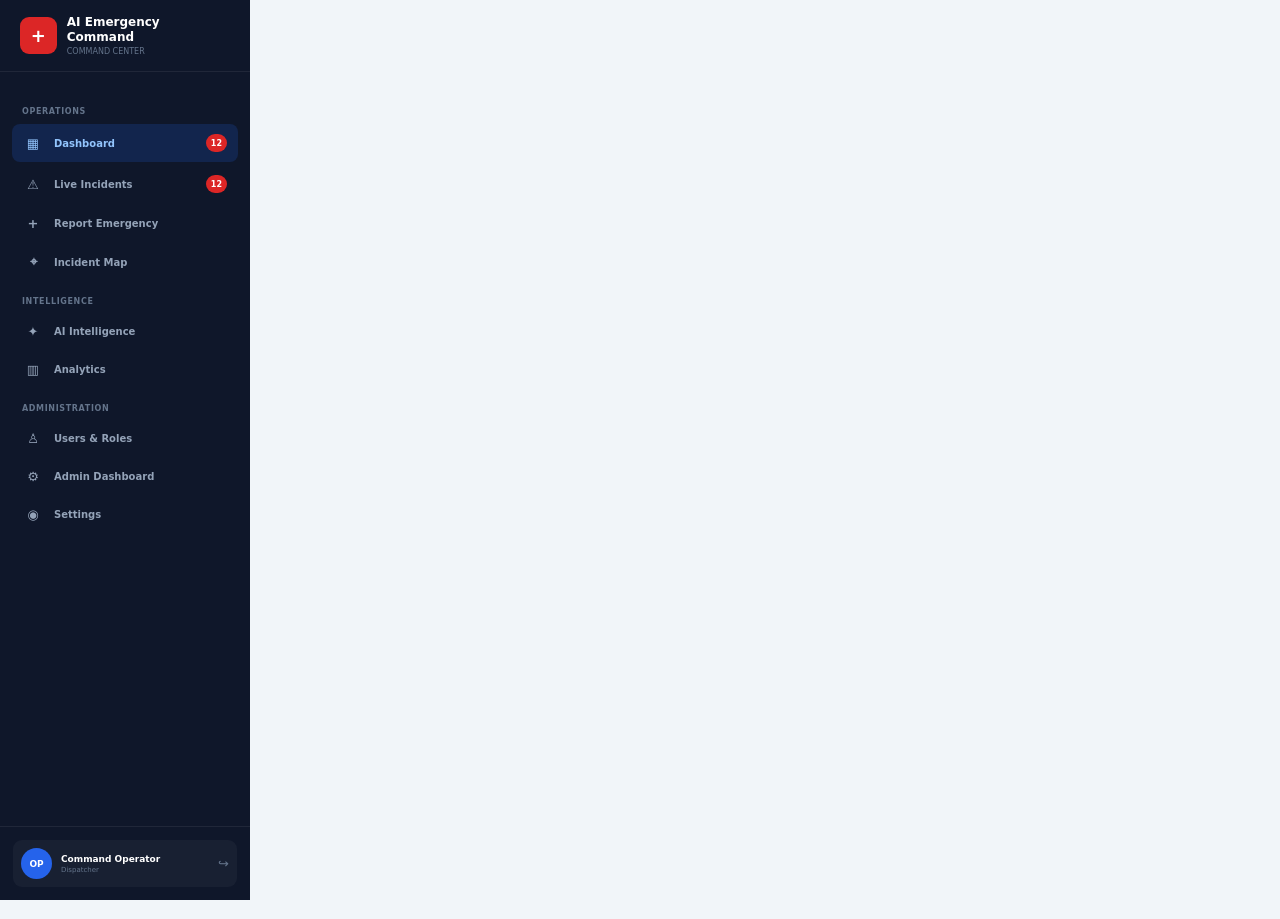
==== dashboard.html @ bc93972a "Create dashboard.html" ====
```html
<!DOCTYPE html>
<html lang="en">
<head>
    <meta charset="UTF-8">
    <meta name="viewport" content="width=device-width, initial-scale=1.0">

    <meta
        name="description"
        content="AI Emergency Command Center live incident dashboard."
    >

    <title>Dashboard | AI Emergency Command Center</title>

    <style>
        /* =====================================================
           RESET & VARIABLES
        ===================================================== */

        * {
            margin: 0;
            padding: 0;
            box-sizing: border-box;
        }

        :root {
            --primary: #2563eb;
            --primary-dark: #1d4ed8;

            --danger: #dc2626;
            --danger-light: #fef2f2;

            --warning: #d97706;
            --warning-light: #fffbeb;

            --success: #16a34a;
            --success-light: #f0fdf4;

            --info: #0891b2;
            --info-light: #ecfeff;

            --dark: #0f172a;
            --text: #1e293b;
            --muted: #64748b;

            --background: #f1f5f9;
            --white: #ffffff;
            --border: #e2e8f0;

            --sidebar-width: 250px;

            --shadow:
                0 8px 25px rgba(15, 23, 42, 0.06);
        }

        html {
            scroll-behavior: smooth;
        }

        body {
            min-height: 100vh;

            font-family:
                Inter,
                ui-sans-serif,
                system-ui,
                -apple-system,
                BlinkMacSystemFont,
                "Segoe UI",
                sans-serif;

            background: var(--background);

            color: var(--text);
        }

        button,
        input,
        select {
            font: inherit;
        }

        button {
            cursor: pointer;
        }

        a {
            text-decoration: none;
            color: inherit;
        }

        /* =====================================================
           APP LAYOUT
        ===================================================== */

        .app {
            min-height: 100vh;
            display: flex;
        }

        /* =====================================================
           SIDEBAR
        ===================================================== */

        .sidebar {
            width: var(--sidebar-width);
            height: 100vh;

            position: fixed;
            left: 0;
            top: 0;

            display: flex;
            flex-direction: column;

            background: #0f172a;

            color: white;

            z-index: 100;

            transition: transform .25s ease;
        }

        .sidebar-header {
            height: 72px;

            padding: 0 20px;

            display: flex;
            align-items: center;

            border-bottom:
                1px solid rgba(255,255,255,.07);
        }

        .brand {
            display: flex;
            align-items: center;
            gap: 10px;
        }

        .brand-icon {
            width: 37px;
            height: 37px;

            display: grid;
            place-items: center;

            border-radius: 9px;

            background: var(--danger);

            font-weight: 900;
            font-size: 18px;
        }

        .brand-name strong {
            display: block;

            font-size: 12px;
            line-height: 1.2;
        }

        .brand-name span {
            display: block;

            margin-top: 3px;

            color: #64748b;

            font-size: 8px;
        }

        /* =====================================================
           NAVIGATION
        ===================================================== */

        .sidebar-nav {
            flex: 1;

            padding: 18px 12px;

            overflow-y: auto;
        }

        .nav-section-title {
            padding: 0 10px;

            margin:
                17px 0
                8px;

            color: #64748b;

            font-size: 8px;
            font-weight: 800;

            text-transform: uppercase;

            letter-spacing: .08em;
        }

        .nav-item {
            width: 100%;

            display: flex;
            align-items: center;
            gap: 11px;

            padding: 10px 11px;

            margin-bottom: 3px;

            border-radius: 8px;

            color: #94a3b8;

            font-size: 10px;
            font-weight: 600;

            border: none;

            background: transparent;

            text-align: left;

            transition: .2s;
        }

        .nav-item:hover {
            background: rgba(255,255,255,.05);
            color: white;
        }

        .nav-item.active {
            background: rgba(37,99,235,.18);
            color: #93c5fd;
        }

        .nav-icon {
            width: 20px;

            text-align: center;

            font-size: 13px;
        }

        .nav-badge {
            margin-left: auto;

            min-width: 20px;
            height: 18px;

            padding: 0 5px;

            display: grid;
            place-items: center;

            border-radius: 20px;

            background: var(--danger);

            color: white;

            font-size: 8px;
            font-weight: 800;
        }

        /* =====================================================
           SIDEBAR FOOTER
        ===================================================== */

        .sidebar-footer {
            padding: 13px;

            border-top:
                1px solid rgba(255,255,255,.07);
        }

        .operator {
            display: flex;
            align-items: center;

            gap: 9px;

            padding: 8px;

            border-radius: 9px;

            background: rgba(255,255,255,.04);
        }

        .avatar {
            width: 31px;
            height: 31px;

            display: grid;
            place-items: center;

            border-radius: 50%;

            background: #2563eb;

            font-size: 9px;
            font-weight: 800;
        }

        .operator-info {
            min-width: 0;
            flex: 1;
        }

        .operator-info strong {
            display: block;

            font-size: 9px;

            white-space: nowrap;
            overflow: hidden;
            text-overflow: ellipsis;
        }

        .operator-info span {
            display: block;

            margin-top: 2px;

            color: #64748b;

            font-size: 7px;
        }

        .logout-button {
            border: none;

            background: transparent;

            color: #64748b;

            font-size: 13px;
        }

        .logout-button:hover {
            color: #f87171;
        }

        /* =====================================================
           MAIN CONTENT
        ===================================================== */

        .main {
            flex: 1;

            margin-left: var(--sidebar-width);

            min-width: 0;
        }

        /* =====================================================
           TOP HEADER
        ===================================================== */

        .topbar {
            height: 72px;

            background: white;

            border-bottom: 1px solid var(--border);

            padding:
                0 27px;

            display: flex;
            align-items: center;
            justify-content: space-between;

            position: sticky;
            top: 0;

            z-index: 50;
        }

        .topbar-left {
            display: flex;
            align-items: center;
            gap: 13px;
        }

        .mobile-menu {
            display: none;

            border: none;
            background: transparent;

            font-size: 19px;
        }

        .page-title h1 {
            font-size: 17px;

            letter-spacing: -.3px;

            color: var(--dark);
        }

        .page-title p {
            margin-top: 3px;

            color: var(--muted);

            font-size: 9px;
        }

        .topbar-right {
            display: flex;
            align-items: center;
            gap: 10px;
        }

        .system-live {
            display: flex;
            align-items: center;
            gap: 7px;

            padding: 7px 10px;

            border: 1px solid #bbf7d0;

            background: var(--success-light);

            border-radius: 7px;

            color: #15803d;

            font-size: 8px;
            font-weight: 800;
        }

        .live-dot {
            width: 6px;
            height: 6px;

            border-radius: 50%;

            background: #22c55e;

            box-shadow:
                0 0 0 4px rgba(34,197,94,.12);
        }

        .notification-button {
            width: 34px;
            height: 34px;

            position: relative;

            display: grid;
            place-items: center;

            border: 1px solid var(--border);

            background: white;

            border-radius: 8px;

            color: #64748b;
        }

        .notification-count {
            position: absolute;

            top: -4px;
            right: -4px;

            width: 15px;
            height: 15px;

            display: grid;
            place-items: center;

            border-radius: 50%;

            background: var(--danger);

            color: white;

            font-size: 7px;
            font-weight: 800;
        }

        /* =====================================================
           PAGE CONTENT
        ===================================================== */

        .content {
            padding: 25px 27px 40px;
        }

        /* =====================================================
           EMERGENCY ALERT
        ===================================================== */

        .emergency-alert {
            display: flex;
            align-items: center;

            gap: 13px;

            padding: 12px 15px;

            margin-bottom: 20px;

            background: #fff7ed;

            border:
                1px solid #fed7aa;

            border-radius: 10px;
        }

        .alert-icon {
            width: 33px;
            height: 33px;

            flex-shrink: 0;

            display: grid;
            place-items: center;

            border-radius: 8px;

            background: #ffedd5;

            color: #ea580c;

            font-size: 14px;
        }

        .alert-content {
            flex: 1;
        }

        .alert-content strong {
            display: block;

            font-size: 10px;

            color: #9a3412;
        }

        .alert-content span {
            display: block;

            margin-top: 3px;

            color: #c2410c;

            font-size: 8px;
        }

        .alert-action {
            border: 1px solid #fdba74;

            background: white;

            color: #c2410c;

            border-radius: 6px;

            padding: 7px 10px;

            font-size: 8px;
            font-weight: 800;
        }

        /* =====================================================
           STAT CARDS
        ===================================================== */

        .stats-grid {
            display: grid;

            grid-template-columns:
                repeat(4, 1fr);

            gap: 13px;

            margin-bottom: 20px;
        }

        .stat-card {
            background: white;

            border: 1px solid var(--border);

            border-radius: 11px;

            padding: 17px;

            box-shadow: var(--shadow);

            position: relative;

            overflow: hidden;
        }

        .stat-card::after {
            content: "";

            position: absolute;

            width: 75px;
            height: 75px;

            border-radius: 50%;

            right: -35px;
            top: -35px;

            opacity: .5;
        }

        .stat-card.red::after {
            background: #fee2e2;
        }

        .stat-card.orange::after {
            background: #ffedd5;
        }

        .stat-card.green::after {
            background: #dcfce7;
        }

        .stat-card.blue::after {
            background: #dbeafe;
        }

        .stat-top {
            display: flex;
            align-items: center;
            justify-content: space-between;
        }

        .stat-label {
            color: var(--muted);

            font-size: 8px;

            text-transform: uppercase;

            font-weight: 800;

            letter-spacing: .05em;
        }

        .stat-icon {
            width: 29px;
            height: 29px;

            display: grid;
            place-items: center;

            border-radius: 7px;

            font-size: 12px;
        }

        .red .stat-icon {
            background: #fee2e2;
            color: var(--danger);
        }

        .orange .stat-icon {
            background: #ffedd5;
            color: #ea580c;
        }

        .green .stat-icon {
            background: #dcfce7;
            color: var(--success);
        }

        .blue .stat-icon {
            background: #dbeafe;
            color: var(--primary);
        }

        .stat-number {
            margin-top: 13px;

            font-size: 25px;

            line-height: 1;

            font-weight: 800;

            color: var(--dark);
        }

        .stat-change {
            margin-top: 8px;

            font-size: 8px;
        }

        .stat-change.up {
            color: var(--danger);
        }

        .stat-change.down {
            color: var(--success);
        }

        .stat-change.neutral {
            color: var(--muted);
        }

        /* =====================================================
           MAIN GRID
        ===================================================== */

        .dashboard-grid {
            display: grid;

            grid-template-columns:
                minmax(0, 1.55fr)
                minmax(300px, .75fr);

            gap: 18px;
        }

        /* =====================================================
           PANEL
        ===================================================== */

        .panel {
            background: white;

            border: 1px solid var(--border);

            border-radius: 11px;

            box-shadow: var(--shadow);

            overflow: hidden;
        }

        .panel-header {
            min-height: 57px;

            padding: 0 16px;

            display: flex;
            align-items: center;
            justify-content: space-between;

            border-bottom:
                1px solid var(--border);
        }

        .panel-title h2 {
            font-size: 11px;

            color: var(--dark);
        }

        .panel-title p {
            margin-top: 3px;

            color: var(--muted);

            font-size: 8px;
        }

        .panel-action {
            border: 1px solid var(--border);

            background: white;

            padding: 6px 9px;

            border-radius: 6px;

            color: var(--muted);

            font-size: 8px;
            font-weight: 700;
        }

        .panel-action:hover {
            border-color: #bfdbfe;
            color: var(--primary);
        }

        /* =====================================================
           INCIDENT TABLE
        ===================================================== */

        .table-wrapper {
            overflow-x: auto;
        }

        table {
            width: 100%;

            border-collapse: collapse;

            min-width: 650px;
        }

        th {
            padding:
                10px 13px;

            text-align: left;

            background: #f8fafc;

            color: #64748b;

            font-size: 7px;

            text-transform: uppercase;

            letter-spacing: .05em;
        }

        td {
            padding:
                12px 13px;

            border-top:
                1px solid #f1f5f9;

            color: #475569;

            font-size: 8px;
        }

        tbody tr {
            cursor: pointer;

            transition: background .15s;
        }

        tbody tr:hover {
            background: #f8fafc;
        }

        .incident-id {
            color: var(--primary);

            font-weight: 800;
        }

        .incident-name {
            color: var(--dark);

            font-weight: 700;
        }

        .incident-location {
            color: #64748b;
        }

        /* =====================================================
           PRIORITY BADGES
        ===================================================== */

        .priority {
            display: inline-flex;

            align-items: center;

            gap: 4px;

            padding: 4px 7px;

            border-radius: 20px;

            font-size: 7px;

            font-weight: 800;
        }

        .priority.critical {
            background: #fee2e2;
            color: #b91c1c;
        }

        .priority.high {
            background: #ffedd5;
            color: #c2410c;
        }

        .priority.medium {
            background: #fef3c7;
            color: #a16207;
        }

        .priority.low {
            background: #dcfce7;
            color: #15803d;
        }

        /* =====================================================
           STATUS BADGES
        ===================================================== */

        .incident-status {
            display: inline-flex;

            align-items: center;

            gap: 5px;

            font-size: 7px;

            font-weight: 700;
        }

        .status-indicator {
            width: 6px;
            height: 6px;

            border-radius: 50%;
        }

        .status-active {
            color: #dc2626;
        }

        .status-active .status-indicator {
            background: #ef4444;
        }

        .status-response {
            color: #d97706;
        }

        .status-response .status-indicator {
            background: #f59e0b;
        }

        .status-resolved {
            color: #16a34a;
        }

        .status-resolved .status-indicator {
            background: #22c55e;
        }

        /* =====================================================
           RIGHT SIDE
        ===================================================== */

        .right-column {
            display: flex;

            flex-direction: column;

            gap: 18px;
        }

        /* =====================================================
           PRIORITY DISTRIBUTION
        ===================================================== */

        .priority-list {
            padding: 15px 16px 17px;
        }

        .priority-row {
            margin-bottom: 14px;
        }

        .priority-row:last-child {
            margin-bottom: 0;
        }

        .priority-label {
            display: flex;

            justify-content: space-between;

            margin-bottom: 6px;

            font-size: 8px;
        }

        .priority-label span:first-child {
            color: #475569;
        }

        .priority-label span:last-child {
            color: var(--dark);

            font-weight: 800;
        }

        .progress {
            height: 6px;

            overflow: hidden;

            background: #f1f5f9;

            border-radius: 20px;
        }

        .progress-bar {
            height: 100%;

            border-radius: inherit;
        }

        .progress-critical {
            width: 22%;
            background: #ef4444;
        }

        .progress-high {
            width: 36%;
            background: #f97316;
        }

        .progress-medium {
            width: 49%;
            background: #eab308;
        }

        .progress-low {
            width: 64%;
            background: #22c55e;
        }

        /* =====================================================
           AI SUMMARY
        ===================================================== */

        .ai-summary {
            padding: 15px 16px;
        }

        .ai-header {
            display: flex;
            align-items: center;
            gap: 8px;

            margin-bottom: 11px;
        }

        .ai-icon {
            width: 28px;
            height: 28px;

            display: grid;
            place-items: center;

            border-radius: 7px;

            background: #eff6ff;

            color: var(--primary);

            font-size: 12px;
        }

        .ai-header strong {
            display: block;

            font-size: 9px;
        }

        .ai-header span {
            display: block;

            margin-top: 2px;

            color: var(--muted);

            font-size: 7px;
        }

        .ai-text {
            padding: 11px;

            border-radius: 8px;

            background: #f8fafc;

            color: #475569;

            font-size: 8px;

            line-height: 1.65;
        }

        .ai-tags {
            display: flex;
            flex-wrap: wrap;

            gap: 5px;

            margin-top: 9px;
        }

        .ai-tag {
            padding: 4px 6px;

            border-radius: 5px;

            background: #eff6ff;

            color: #2563eb;

            font-size: 7px;

            font-weight: 700;
        }

        /* =====================================================
           RESPONSE TEAM
        ===================================================== */

        .team-list {
            padding: 5px 16px 12px;
        }

        .team-item {
            display: flex;
            align-items: center;

            gap: 9px;

            padding: 9px 0;

            border-bottom:
                1px solid #f1f5f9;
        }

        .team-item:last-child {
            border-bottom: none;
        }

        .team-avatar {
            width: 28px;
            height: 28px;

            display: grid;
            place-items: center;

            border-radius: 7px;

            background: #eff6ff;

            color: #2563eb;

            font-size: 8px;

            font-weight: 800;
        }

        .team-info {
            flex: 1;
        }

        .team-info strong {
            display: block;

            color: var(--dark);

            font-size: 8px;
        }

        .team-info span {
            display: block;

            margin-top: 2px;

            color: var(--muted);

            font-size: 7px;
        }

        .team-status {
            width: 7px;
            height: 7px;

            border-radius: 50%;

            background: #22c55e;
        }

        /* =====================================================
           MAP PLACEHOLDER
        ===================================================== */

        .map-container {
            height: 180px;

            position: relative;

            overflow: hidden;

            background:
                linear-gradient(
                    90deg,
                    rgba(226,232,240,.8) 1px,
                    transparent 1px
                ),
                linear-gradient(
                    rgba(226,232,240,.8) 1px,
                    transparent 1px
                );

            background-size: 35px 35px;

            background-color: #f8fafc;
        }

        .map-road {
            position: absolute;

            height: 7px;

            background: #e2e8f0;

            transform: rotate(-18deg);

            width: 130%;

            left: -15%;
        }

        .road-one {
            top: 55px;
        }

        .road-two {
            top: 125px;

            transform: rotate(25deg);
        }

        .map-road.vertical {
            height: 130%;

            width: 7px;

            top: -15%;

            left: 45%;

            transform: rotate(7deg);
        }

        .map-pin {
            position: absolute;

            width: 19px;
            height: 19px;

            display: grid;
            place-items: center;

            border-radius: 50% 50% 50% 0;

            transform:
                rotate(-45deg);

            background: var(--danger);

            box-shadow:
                0 4px 10px
                rgba(220,38,38,.25);
        }

        .map-pin span {
            transform: rotate(45deg);

            color: white;

            font-size: 8px;
        }

        .pin-one {
            left: 24%;
            top: 30%;
        }

        .pin-two {
            left: 59%;
            top: 55%;

            background: #f97316;
        }

        .pin-three {
            left: 72%;
            top: 25%;

            background: #2563eb;
        }

        .map-overlay {
            position: absolute;

            left: 12px;
            bottom: 10px;

            padding: 7px 9px;

            border-radius: 7px;

            background: rgba(255,255,255,.92);

            box-shadow:
                0 4px 12px
                rgba(15,23,42,.08);

            font-size: 7px;
        }

        .map-overlay strong {
            display: block;
        }

        .map-overlay span {
            color: var(--muted);
        }

        /* =====================================================
           MOBILE OVERLAY
        ===================================================== */

        .sidebar-overlay {
            display: none;

            position: fixed;

            inset: 0;

            background:
                rgba(15,23,42,.45);

            z-index: 90;
        }

        /* =====================================================
           RESPONSIVE
        ===================================================== */

        @media (max-width: 1150px) {

            .stats-grid {
                grid-template-columns:
                    repeat(2, 1fr);
            }

            .dashboard-grid {
                grid-template-columns: 1fr;
            }

            .right-column {
                display: grid;

                grid-template-columns:
                    repeat(2, 1fr);
            }
        }

        @media (max-width: 850px) {

            .sidebar {
                transform:
                    translateX(-100%);
            }

            .sidebar.open {
                transform:
                    translateX(0);
            }

            .sidebar-overlay.show {
                display: block;
            }

            .main {
                margin-left: 0;
            }

            .mobile-menu {
                display: block;
            }

            .right-column {
                grid-template-columns: 1fr;
            }
        }

        @media (max-width: 600px) {

            .topbar {
                padding:
                    0 15px;
            }

            .content {
                padding:
                    17px 15px 30px;
            }

            .system-live {
                display: none;
            }

            .stats-grid {
                grid-template-columns: 1fr 1fr;

                gap: 9px;
            }

            .stat-card {
                padding: 13px;
            }

            .stat-number {
                font-size: 21px;
            }

            .emergency-alert {
                align-items: flex-start;
            }

            .alert-action {
                display: none;
            }
        }

        @media (max-width: 420px) {

            .stats-grid {
                grid-template-columns: 1fr;
            }

            .page-title p {
                display: none;
            }

            .notification-button {
                width: 31px;
                height: 31px;
            }
        }
    </style>
</head>

<body>

<div class="app">

    <!-- =====================================================
         SIDEBAR
    ===================================================== -->

    <aside class="sidebar" id="sidebar">

        <div class="sidebar-header">

            <a href="dashboard.html" class="brand">

                <div class="brand-icon">
                    +
                </div>

                <div class="brand-name">

                    <strong>
                        AI Emergency Command
                    </strong>

                    <span>
                        COMMAND CENTER
                    </span>

                </div>

            </a>

        </div>


        <!-- NAVIGATION -->

        <nav class="sidebar-nav">

            <div class="nav-section-title">
                Operations
            </div>

            <button
                class="nav-item active"
                onclick="navigate('dashboard.html')">

                <span class="nav-icon">▦</span>

                Dashboard

                <span class="nav-badge">
                    12
                </span>

            </button>


            <button
                class="nav-item"
                onclick="navigate('incidents.html')">

                <span class="nav-icon">⚠</span>

                Live Incidents

                <span class="nav-badge">
                    12
                </span>

            </button>


            <button
                class="nav-item"
                onclick="navigate('emergency-report.html')">

                <span class="nav-icon">+</span>

                Report Emergency

            </button>


            <button
                class="nav-item"
                onclick="navigate('map.html')">

                <span class="nav-icon">⌖</span>

                Incident Map

            </button>


            <div class="nav-section-title">
                Intelligence
            </div>


            <button
                class="nav-item"
                onclick="navigate('ai-summary.html')">

                <span class="nav-icon">✦</span>

                AI Intelligence

            </button>


            <button
                class="nav-item"
                onclick="navigate('analytics.html')">

                <span class="nav-icon">▥</span>

                Analytics

            </button>


            <div class="nav-section-title">
                Administration
            </div>


            <button
                class="nav-item"
                onclick="navigate('users.html')">

                <span class="nav-icon">♙</span>

                Users & Roles

            </button>


            <button
                class="nav-item"
                onclick="navigate('admin.html')">

                <span class="nav-icon">⚙</span>

                Admin Dashboard

            </button>


            <button
                class="nav-item"
                onclick="navigate('settings.html')">

                <span class="nav-icon">◉</span>

                Settings

            </button>

        </nav>


        <!-- SIDEBAR FOOTER -->

        <div class="sidebar-footer">

            <div class="operator">

                <div class="avatar">
                    OP
                </div>

                <div class="operator-info">

                    <strong id="operatorName">
                        Command Operator
                    </strong>

                    <span>
                        Dispatcher
                    </span>

                </div>

                <button
                    class="logout-button"
                    onclick="logout()"
                    title="Logout">

                    ↪

                </button>

            </div>

        </div>

    </aside>


    <div
        class="sidebar-overlay"
        id="sidebarOverlay"
        onclick="closeSidebar()">
    </div>


    <!-- =====================================================
         MAIN
    ===================================================== -->

    <
```
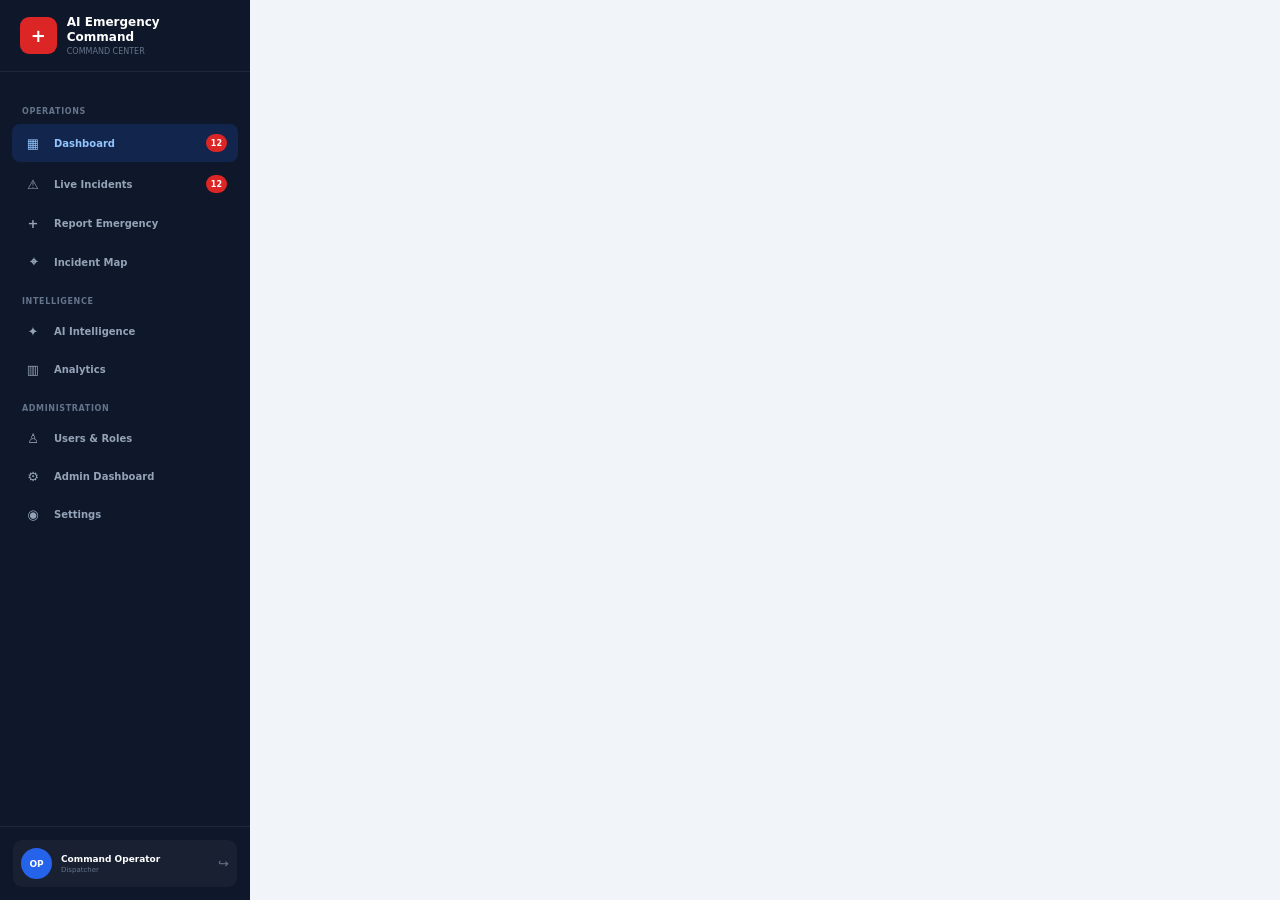
==== commit 9146ee26: "Update dashboard.html" ====
--- a/dashboard.html
+++ b/dashboard.html
@@ -1,4 +1,3 @@
-```html
 <!DOCTYPE html>
 <html lang="en">
 <head>
